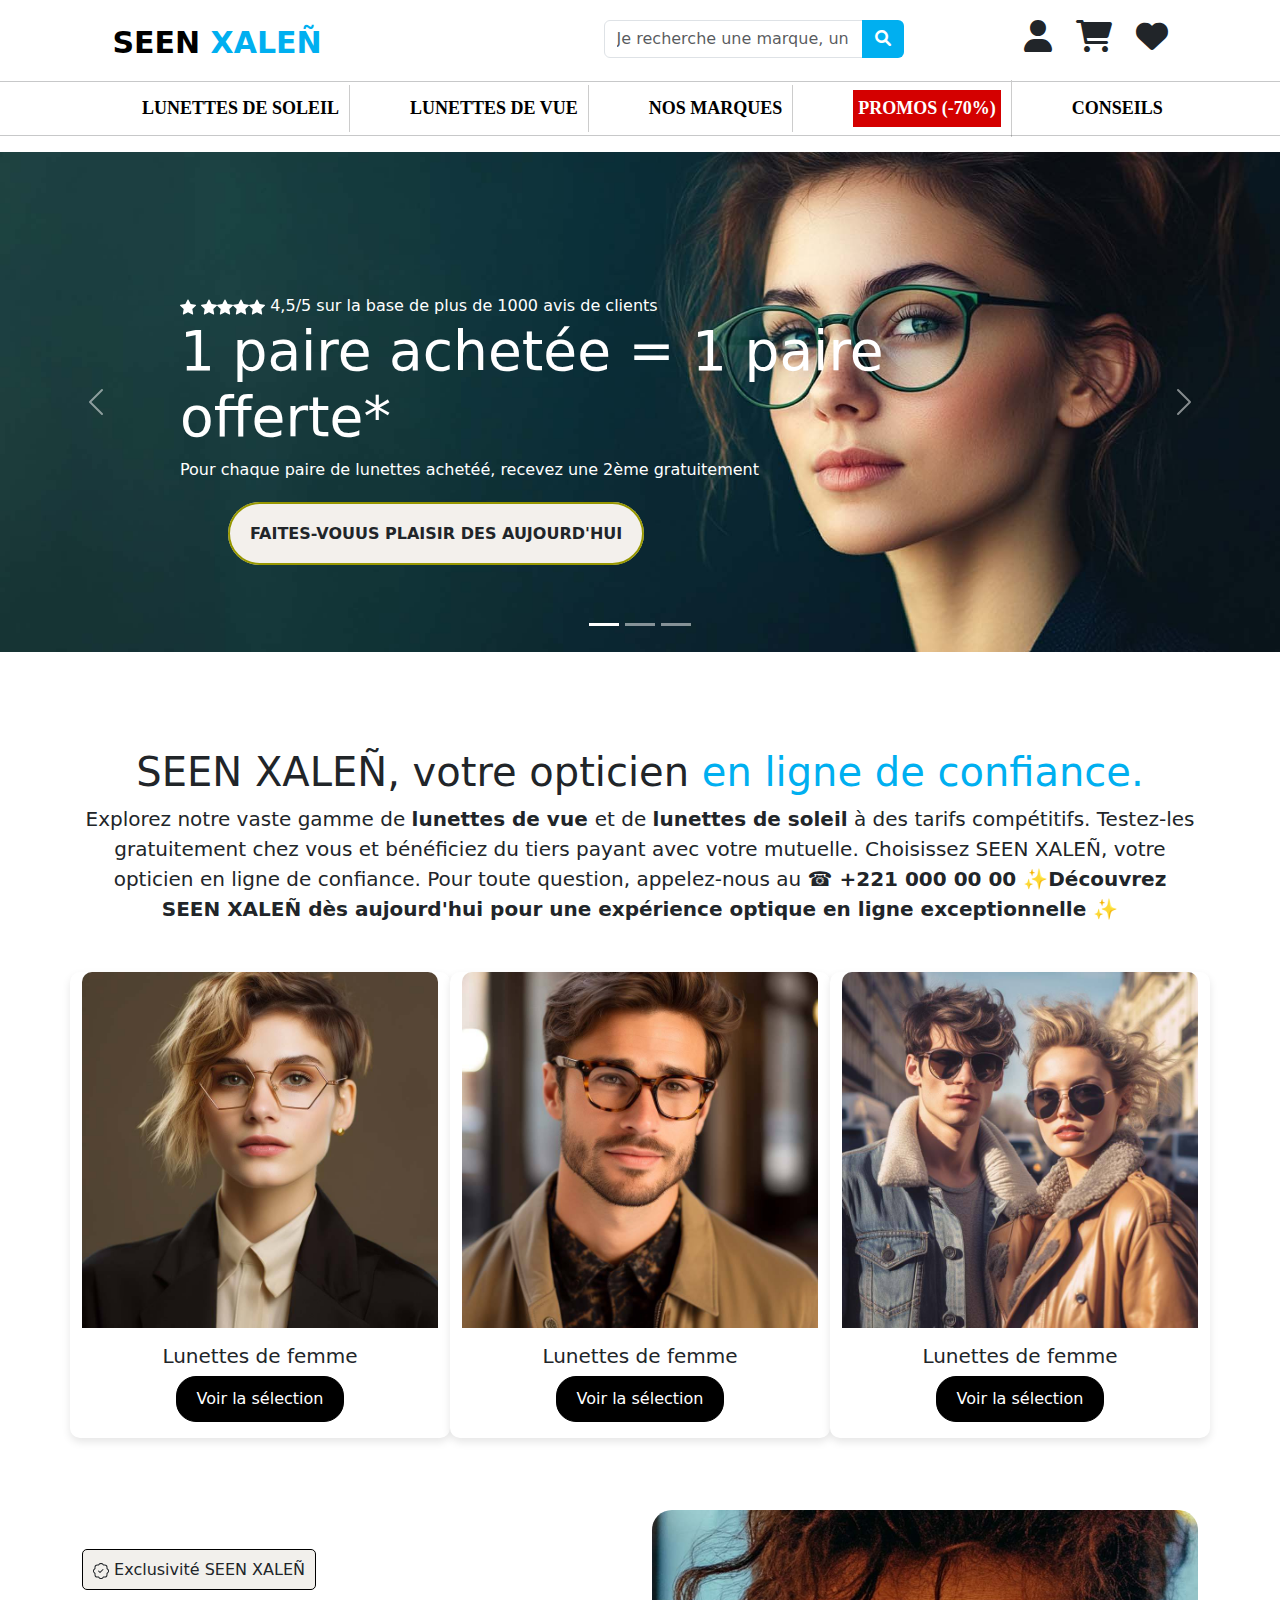
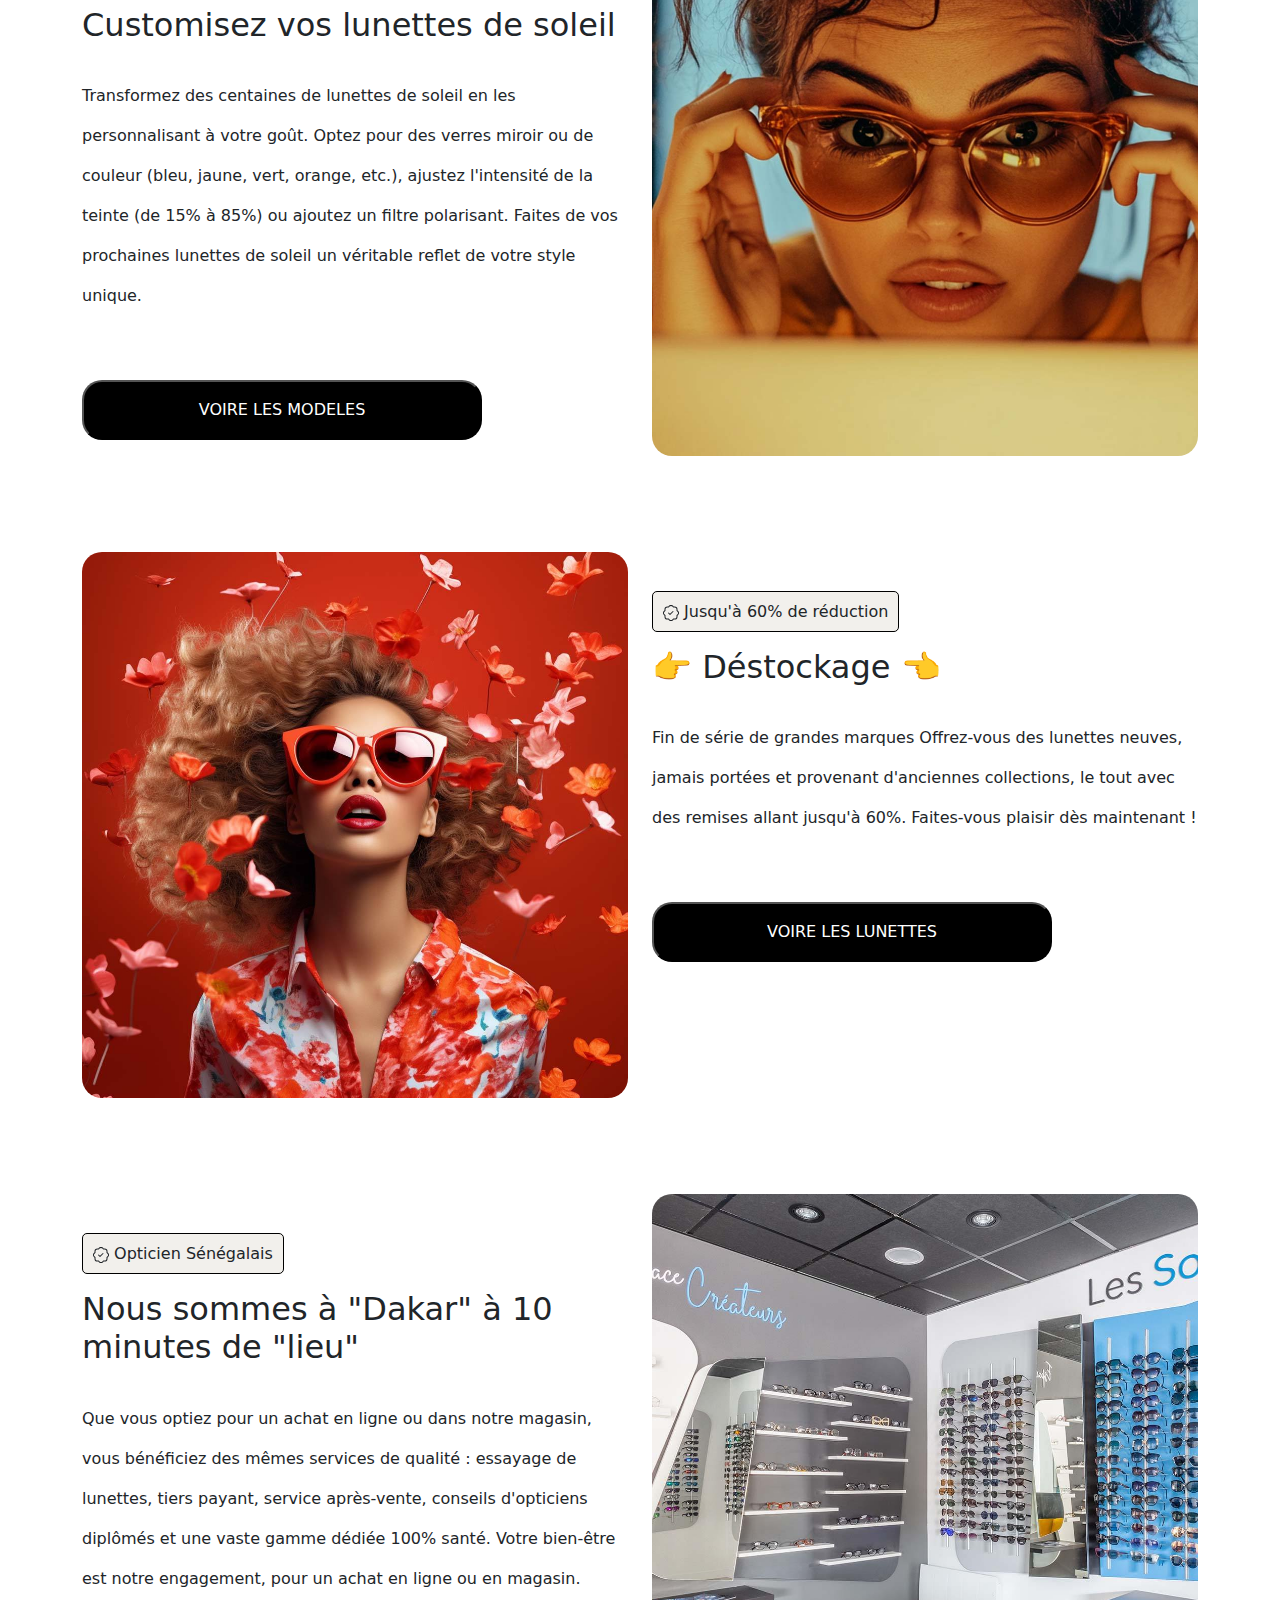
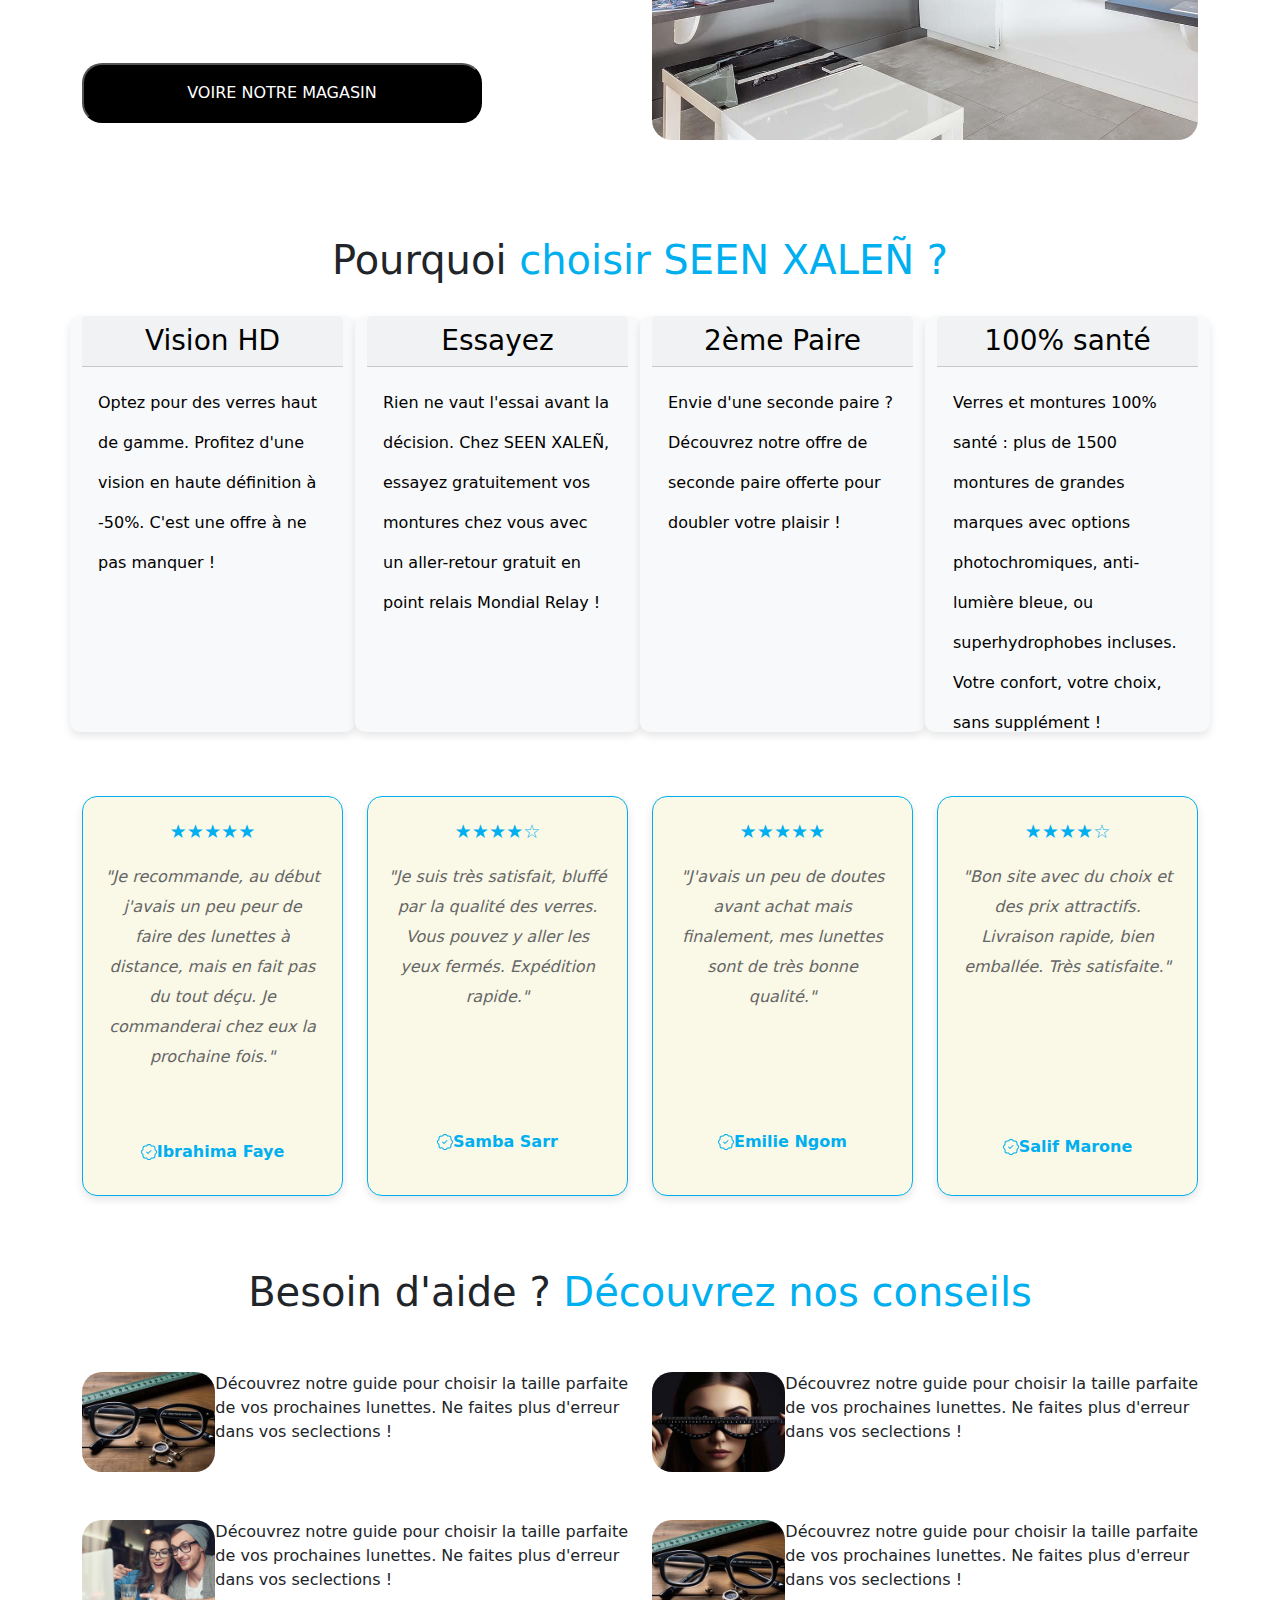
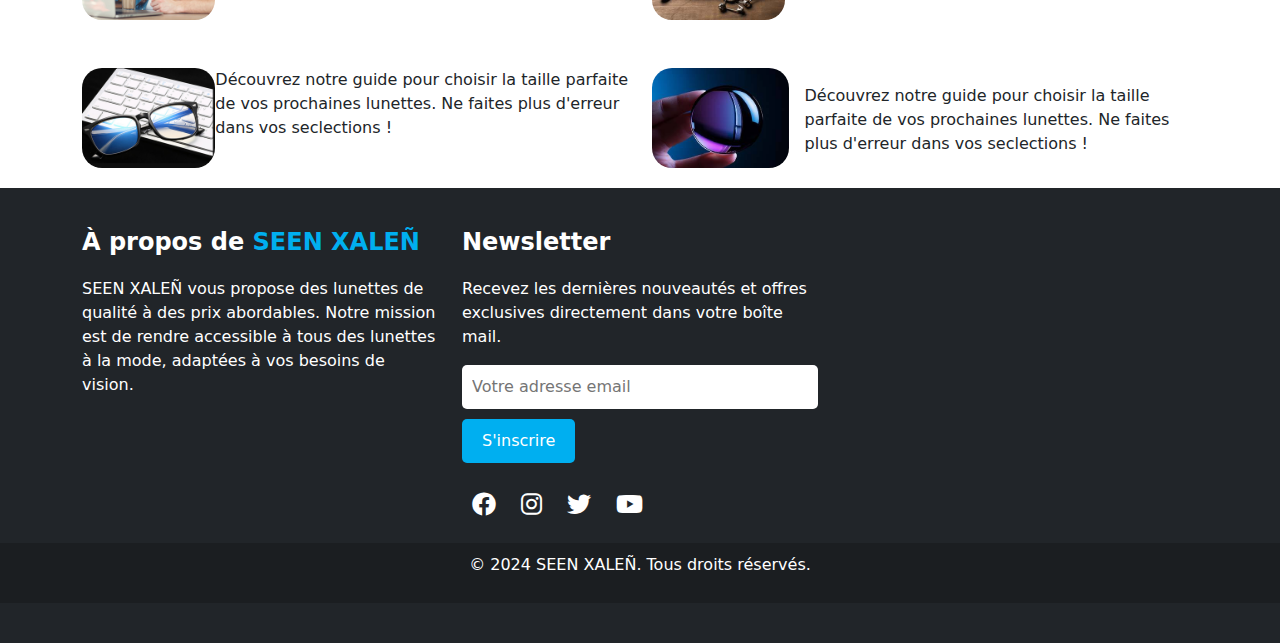
==== index.html @ 3e72338c "first commit" ====
<!DOCTYPE html>
<html lang="en">

<head>
    <meta charset="UTF-8">
    <meta name="viewport" content="width=device-width, initial-scale=1.0">
    <title>SEEN XALEÑ</title>
    <link href="https://cdn.jsdelivr.net/npm/bootstrap@5.3.3/dist/css/bootstrap.min.css" rel="stylesheet"
        integrity="sha384-QWTKZyjpPEjISv5WaRU9OFeRpok6YctnYmDr5pNlyT2bRjXh0JMhjY6hW+ALEwIH" crossorigin="anonymous">
    <link href="https://cdnjs.cloudflare.com/ajax/libs/font-awesome/6.0.0/css/all.min.css" rel="stylesheet">
    <link rel="stylesheet" href="style.css">
</head>

<body>
    <div class="container-fluid mini-navbar d-flex">
        <span class="span"> <a href="index.html" style="color: black; text-decoration: none;">SEEN <span
                    style="color: #00aff0;">XALEÑ</span></a></span>
        <div class="row justify-content-center">
            <div class="col-md-6">
                <div class="input-group">
                    <input type="text" class="form-control" placeholder="Je recherche une marque, un modèle">
                    <button class="btn text-white" type="button">
                        <i class="fas fa-search"></i>
                    </button>
                </div>
            </div>
        </div>
        <div class="row icon text-center">
            <div class="col">
                <a href="inscription.html" class="text-decoration-none text-dark">
                    <i class="fa fa-user fa-2x"></i>

                </a>
            </div>
            <div class="col">
                <a href="#" class="text-decoration-none text-dark">
                    <i class="fa fa-shopping-cart fa-2x"></i>

                </a>
            </div>
            <div class="col position-relative">
                <a href="#" class="text-decoration-none text-dark">
                    <i class="fa fa-heart fa-2x"></i>

                </a>
            </div>
        </div>
    </div>
    <hr class="container-fluid">

    <nav class="navbar navbar-expand-lg ">
        <div class="container mt-4">
            <button class="navbar-toggler" type="button" data-bs-toggle="collapse" data-bs-target="#navbarNav"
                aria-controls="navbarNav" aria-expanded="false" aria-label="Toggle navigation">
                <span class="navbar-toggler-icon"></span>
            </button>
            <div class="collapse navbar-collapse" id="navbarNav">
                <ul class="nav justify-content-center"></ul>
                <li class="nav-item">
                    <a class="nav-link" href="lunette-soleil.html">LUNETTES DE SOLEIL</a>
                </li>
                <li class="nav-item">
                    <a class="nav-link" href="lunette-vue.html">LUNETTES DE VUE</a>
                </li>
                <li class="nav-item">
                    <a class="nav-link" href="marque.html">NOS MARQUES</a>
                </li>
                <li class="nav-item">
                    <a class="nav-link active activee" href="promos.html">PROMOS (-70%)</a>
                </li>
                <li class="nav-item">
                    <a class="nav-link active" href="conseil.html">CONSEILS</a>
                </li>
                </ul>
            </div>
        </div>
    </nav>
    <hr class="contaainer-fluid hr" style="margin-top: -10px;">

    <!-- """""""""""""""""""""""""""""""header""""""""""""""""""""""""""""""""" -->

    <div id="carouselExampleIndicators" class="carousel slide">
        <div class="carousel-indicators">
            <button type="button" data-bs-target="#carouselExampleIndicators" data-bs-slide-to="0" class="active"
                aria-current="true" aria-label="Slide 1"></button>
            <button type="button" data-bs-target="#carouselExampleIndicators" data-bs-slide-to="1"
                aria-label="Slide 2"></button>
            <button type="button" data-bs-target="#carouselExampleIndicators" data-bs-slide-to="2"
                aria-label="Slide 3"></button>
        </div>
        <div class="carousel-inner">
            <div class="carousel-item active">
                <img src="images/slider2new.jpg" class="d-block w-100" alt="...">
                <div class="text-header">
                    <svg xmlns="http://www.w3.org/2000/svg" width="16" height="16" fill="currentColor"
                        class="bi bi-star-fill" viewBox="0 0 16 16">
                        <path
                            d="M3.612 15.443c-.386.198-.824-.149-.746-.592l.83-4.73L.173 6.765c-.329-.314-.158-.888.283-.95l4.898-.696L7.538.792c.197-.39.73-.39.927 0l2.184 4.327 4.898.696c.441.062.612.636.282.95l-3.522 3.356.83 4.73c.078.443-.36.79-.746.592L8 13.187l-4.389 2.256z" />
                    </svg> <svg xmlns="http://www.w3.org/2000/svg" width="16" height="16" fill="currentColor"
                        class="bi bi-star-fill" viewBox="0 0 16 16">
                        <path
                            d="M3.612 15.443c-.386.198-.824-.149-.746-.592l.83-4.73L.173 6.765c-.329-.314-.158-.888.283-.95l4.898-.696L7.538.792c.197-.39.73-.39.927 0l2.184 4.327 4.898.696c.441.062.612.636.282.95l-3.522 3.356.83 4.73c.078.443-.36.79-.746.592L8 13.187l-4.389 2.256z" />
                    </svg><svg xmlns="http://www.w3.org/2000/svg" width="16" height="16" fill="currentColor"
                        class="bi bi-star-fill" viewBox="0 0 16 16">
                        <path
                            d="M3.612 15.443c-.386.198-.824-.149-.746-.592l.83-4.73L.173 6.765c-.329-.314-.158-.888.283-.95l4.898-.696L7.538.792c.197-.39.73-.39.927 0l2.184 4.327 4.898.696c.441.062.612.636.282.95l-3.522 3.356.83 4.73c.078.443-.36.79-.746.592L8 13.187l-4.389 2.256z" />
                    </svg><svg xmlns="http://www.w3.org/2000/svg" width="16" height="16" fill="currentColor"
                        class="bi bi-star-fill" viewBox="0 0 16 16">
                        <path
                            d="M3.612 15.443c-.386.198-.824-.149-.746-.592l.83-4.73L.173 6.765c-.329-.314-.158-.888.283-.95l4.898-.696L7.538.792c.197-.39.73-.39.927 0l2.184 4.327 4.898.696c.441.062.612.636.282.95l-3.522 3.356.83 4.73c.078.443-.36.79-.746.592L8 13.187l-4.389 2.256z" />
                    </svg><svg xmlns="http://www.w3.org/2000/svg" width="16" height="16" fill="currentColor"
                        class="bi bi-star-fill" viewBox="0 0 16 16">
                        <path
                            d="M3.612 15.443c-.386.198-.824-.149-.746-.592l.83-4.73L.173 6.765c-.329-.314-.158-.888.283-.95l4.898-.696L7.538.792c.197-.39.73-.39.927 0l2.184 4.327 4.898.696c.441.062.612.636.282.95l-3.522 3.356.83 4.73c.078.443-.36.79-.746.592L8 13.187l-4.389 2.256z" />
                    </svg> <span>4,5/5 sur la base de plus de 1000 avis de clients</span>
                    <h1>1 paire achetée = 1 paire <br> offerte*</h1>
                    <p>Pour chaque paire de lunettes achetéé, recevez une 2ème gratuitement</p> <br>
                    <a href="lunette-vue.html" class=" text-dark m-5 bouton">FAITES-VOUUS PLAISIR DES AUJOURD'HUI</a>
                </div>
            </div>
            <div class="carousel-item">
                <img src="images/slider1new.jpg" class="d-block w-100" alt="...">
                <div class="text-header">
                    <svg xmlns="http://www.w3.org/2000/svg" width="16" height="16" fill="currentColor"
                        class="bi bi-star-fill" viewBox="0 0 16 16">
                        <path
                            d="M3.612 15.443c-.386.198-.824-.149-.746-.592l.83-4.73L.173 6.765c-.329-.314-.158-.888.283-.95l4.898-.696L7.538.792c.197-.39.73-.39.927 0l2.184 4.327 4.898.696c.441.062.612.636.282.95l-3.522 3.356.83 4.73c.078.443-.36.79-.746.592L8 13.187l-4.389 2.256z" />
                    </svg> <svg xmlns="http://www.w3.org/2000/svg" width="16" height="16" fill="currentColor"
                        class="bi bi-star-fill" viewBox="0 0 16 16">
                        <path
                            d="M3.612 15.443c-.386.198-.824-.149-.746-.592l.83-4.73L.173 6.765c-.329-.314-.158-.888.283-.95l4.898-.696L7.538.792c.197-.39.73-.39.927 0l2.184 4.327 4.898.696c.441.062.612.636.282.95l-3.522 3.356.83 4.73c.078.443-.36.79-.746.592L8 13.187l-4.389 2.256z" />
                    </svg><svg xmlns="http://www.w3.org/2000/svg" width="16" height="16" fill="currentColor"
                        class="bi bi-star-fill" viewBox="0 0 16 16">
                        <path
                            d="M3.612 15.443c-.386.198-.824-.149-.746-.592l.83-4.73L.173 6.765c-.329-.314-.158-.888.283-.95l4.898-.696L7.538.792c.197-.39.73-.39.927 0l2.184 4.327 4.898.696c.441.062.612.636.282.95l-3.522 3.356.83 4.73c.078.443-.36.79-.746.592L8 13.187l-4.389 2.256z" />
                    </svg><svg xmlns="http://www.w3.org/2000/svg" width="16" height="16" fill="currentColor"
                        class="bi bi-star-fill" viewBox="0 0 16 16">
                        <path
                            d="M3.612 15.443c-.386.198-.824-.149-.746-.592l.83-4.73L.173 6.765c-.329-.314-.158-.888.283-.95l4.898-.696L7.538.792c.197-.39.73-.39.927 0l2.184 4.327 4.898.696c.441.062.612.636.282.95l-3.522 3.356.83 4.73c.078.443-.36.79-.746.592L8 13.187l-4.389 2.256z" />
                    </svg><svg xmlns="http://www.w3.org/2000/svg" width="16" height="16" fill="currentColor"
                        class="bi bi-star-fill" viewBox="0 0 16 16">
                        <path
                            d="M3.612 15.443c-.386.198-.824-.149-.746-.592l.83-4.73L.173 6.765c-.329-.314-.158-.888.283-.95l4.898-.696L7.538.792c.197-.39.73-.39.927 0l2.184 4.327 4.898.696c.441.062.612.636.282.95l-3.522 3.356.83 4.73c.078.443-.36.79-.746.592L8 13.187l-4.389 2.256z" />
                    </svg> <span>4,5/5 sur la base de plus de 1000 avis de clients</span>
                    <h1>Essayez avant d'acheter</h1>
                    <p>Essayez jusqu'à 4 montures chez vous pendant 4 jours, sans obligation</p> <br>
                    <a href="lunette-soleil.html" class=" text-dark m-5 bouton">FAITES-VOUUS PLAISIR DES AUJOURD'HUI</a>
                </div>

            </div>
            <div class="carousel-item">
                <img src="images/slider3new.jpg" class="d-block w-100" alt="...">
                <div class="text-header">
                    <svg xmlns="http://www.w3.org/2000/svg" width="16" height="16" fill="currentColor"
                        class="bi bi-star-fill" viewBox="0 0 16 16">
                        <path
                            d="M3.612 15.443c-.386.198-.824-.149-.746-.592l.83-4.73L.173 6.765c-.329-.314-.158-.888.283-.95l4.898-.696L7.538.792c.197-.39.73-.39.927 0l2.184 4.327 4.898.696c.441.062.612.636.282.95l-3.522 3.356.83 4.73c.078.443-.36.79-.746.592L8 13.187l-4.389 2.256z" />
                    </svg> <svg xmlns="http://www.w3.org/2000/svg" width="16" height="16" fill="currentColor"
                        class="bi bi-star-fill" viewBox="0 0 16 16">
                        <path
                            d="M3.612 15.443c-.386.198-.824-.149-.746-.592l.83-4.73L.173 6.765c-.329-.314-.158-.888.283-.95l4.898-.696L7.538.792c.197-.39.73-.39.927 0l2.184 4.327 4.898.696c.441.062.612.636.282.95l-3.522 3.356.83 4.73c.078.443-.36.79-.746.592L8 13.187l-4.389 2.256z" />
                    </svg><svg xmlns="http://www.w3.org/2000/svg" width="16" height="16" fill="currentColor"
                        class="bi bi-star-fill" viewBox="0 0 16 16">
                        <path
                            d="M3.612 15.443c-.386.198-.824-.149-.746-.592l.83-4.73L.173 6.765c-.329-.314-.158-.888.283-.95l4.898-.696L7.538.792c.197-.39.73-.39.927 0l2.184 4.327 4.898.696c.441.062.612.636.282.95l-3.522 3.356.83 4.73c.078.443-.36.79-.746.592L8 13.187l-4.389 2.256z" />
                    </svg><svg xmlns="http://www.w3.org/2000/svg" width="16" height="16" fill="currentColor"
                        class="bi bi-star-fill" viewBox="0 0 16 16">
                        <path
                            d="M3.612 15.443c-.386.198-.824-.149-.746-.592l.83-4.73L.173 6.765c-.329-.314-.158-.888.283-.95l4.898-.696L7.538.792c.197-.39.73-.39.927 0l2.184 4.327 4.898.696c.441.062.612.636.282.95l-3.522 3.356.83 4.73c.078.443-.36.79-.746.592L8 13.187l-4.389 2.256z" />
                    </svg><svg xmlns="http://www.w3.org/2000/svg" width="16" height="16" fill="currentColor"
                        class="bi bi-star-fill" viewBox="0 0 16 16">
                        <path
                            d="M3.612 15.443c-.386.198-.824-.149-.746-.592l.83-4.73L.173 6.765c-.329-.314-.158-.888.283-.95l4.898-.696L7.538.792c.197-.39.73-.39.927 0l2.184 4.327 4.898.696c.441.062.612.636.282.95l-3.522 3.356.83 4.73c.078.443-.36.79-.746.592L8 13.187l-4.389 2.256z" />
                    </svg> <span>4,5/5 sur la base de plus de 1000 avis de clients</span>
                    <h1>Méga Outlet jusqu'à 60% <br> de réduction</h1>
                    <p>Pour chaque paire de lunettes achetéé, recevez une 2ème gratuitement</p> <br>
                    <a href="promos.html" class=" text-dark m-5 bouton">FAITES-VOUUS PLAISIR DES AUJOURD'HUI</a>
                </div>
            </div>
        </div>
        <button class="carousel-control-prev" type="button" data-bs-target="#carouselExampleIndicators"
            data-bs-slide="prev">
            <span class="carousel-control-prev-icon" aria-hidden="true"></span>
            <span class="visually-hidden">Previous</span>
        </button>
        <button class="carousel-control-next" type="button" data-bs-target="#carouselExampleIndicators"
            data-bs-slide="next">
            <span class="carousel-control-next-icon" aria-hidden="true"></span>
            <span class="visually-hidden">Next</span>
        </button>
    </div>

    <div class="container text-center pt-5" id="section1">
        <h1 class="pt-5">SEEN XALEÑ, votre opticien <span style="color: #00aff0;">en ligne de confiance.</span></h1>
        <p>
            Explorez notre vaste gamme de <b>lunettes de vue </b>et de <b>lunettes de soleil</b> à des tarifs
            compétitifs. Testez-les gratuitement chez vous et bénéficiez du tiers payant avec votre mutuelle. Choisissez
            SEEN XALEÑ, votre opticien en ligne de confiance. Pour toute question, appelez-nous au <b> ☎ +221 000 00 00
                ✨Découvrez SEEN XALEÑ dès aujourd'hui pour une expérience optique en ligne exceptionnelle ✨</b>
        </p>
        <div class="row my-5 section-cards">
            <div class="card col-md-4 col-sm-6 col-12 mb-4">
                <img src="images/femm.jpg" class="card-img-top" alt="...">
                <div class="card-body">
                    <h5>Lunettes de femme</h5>
                    <a href="#" class="btn lien btn-custom">Voir la sélection</a>
                </div>
            </div>
            <div class="card col-md-4 col-sm-6 col-12 mb-4">
                <img src="images/homme.jpg" class="card-img-top" alt="...">
                <div class="card-body">
                    <h5>Lunettes de femme</h5>
                    <a href="#" class="btn lien btn-custom">Voir la sélection</a>
                </div>
            </div>
            <div class="card col-md-4 col-sm-6 col-12 mb-4">
                <img src="images/soleil.jpg" class="card-img-top" alt="...">
                <div class="card-body">
                    <h5>Lunettes de femme</h5>
                    <a href="#" class="btn lien btn-custom">Voir la sélection</a>
                </div>
            </div>
        </div>
    </div>

    <div class="container my-5">
        <div class="row">
            <div class="col-md-6 pt-5">
                <span id="span1"><svg xmlns="http://www.w3.org/2000/svg" width="16" height="16" fill="currentColor"
                        class="bi bi-patch-check" viewBox="0 0 16 16">
                        <path fill-rule="evenodd"
                            d="M10.354 6.146a.5.5 0 0 1 0 .708l-3 3a.5.5 0 0 1-.708 0l-1.5-1.5a.5.5 0 1 1 .708-.708L7 8.793l2.646-2.647a.5.5 0 0 1 .708 0" />
                        <path
                            d="m10.273 2.513-.921-.944.715-.698.622.637.89-.011a2.89 2.89 0 0 1 2.924 2.924l-.01.89.636.622a2.89 2.89 0 0 1 0 4.134l-.637.622.011.89a2.89 2.89 0 0 1-2.924 2.924l-.89-.01-.622.636a2.89 2.89 0 0 1-4.134 0l-.622-.637-.89.011a2.89 2.89 0 0 1-2.924-2.924l.01-.89-.636-.622a2.89 2.89 0 0 1 0-4.134l.637-.622-.011-.89a2.89 2.89 0 0 1 2.924-2.924l.89.01.622-.636a2.89 2.89 0 0 1 4.134 0l-.715.698a1.89 1.89 0 0 0-2.704 0l-.92.944-1.32-.016a1.89 1.89 0 0 0-1.911 1.912l.016 1.318-.944.921a1.89 1.89 0 0 0 0 2.704l.944.92-.016 1.32a1.89 1.89 0 0 0 1.912 1.911l1.318-.016.921.944a1.89 1.89 0 0 0 2.704 0l.92-.944 1.32.016a1.89 1.89 0 0 0 1.911-1.912l-.016-1.318.944-.921a1.89 1.89 0 0 0 0-2.704l-.944-.92.016-1.32a1.89 1.89 0 0 0-1.912-1.911z" />
                    </svg>
                    <span>
                        Exclusivité SEEN XALEÑ
                    </span></span>
                <h2 class="pt-4">Customisez vos lunettes de soleil</h2>
                <p style="line-height: 40px;" class="pt-4">
                    Transformez des centaines de lunettes de soleil en les personnalisant à votre goût. Optez pour des
                    verres miroir ou de couleur (bleu, jaune, vert, orange, etc.), ajustez l'intensité de la teinte (de
                    15% à 85%) ou ajoutez un filtre polarisant.

                    Faites de vos prochaines lunettes de soleil un véritable reflet de votre style unique.
                </p>
                <button class=" mt-5 view-model"><a href="#">VOIRE LES MODELES</a></button>

            </div>
            <div class="col-md-6 un">
                <img src="images/lun1.jpg" alt="">
            </div>
        </div>
    </div>

    <div class="container pt-5">
        <div class="row">

            <div class="col-md-6 deux">
                <img src="images/red.jpg" alt="">
            </div>
            <div class="col-md-6 pt-5 btn2">
                <span id="span1"><svg xmlns="http://www.w3.org/2000/svg" width="16" height="16" fill="currentColor"
                        class="bi bi-patch-check" viewBox="0 0 16 16">
                        <path fill-rule="evenodd"
                            d="M10.354 6.146a.5.5 0 0 1 0 .708l-3 3a.5.5 0 0 1-.708 0l-1.5-1.5a.5.5 0 1 1 .708-.708L7 8.793l2.646-2.647a.5.5 0 0 1 .708 0" />
                        <path
                            d="m10.273 2.513-.921-.944.715-.698.622.637.89-.011a2.89 2.89 0 0 1 2.924 2.924l-.01.89.636.622a2.89 2.89 0 0 1 0 4.134l-.637.622.011.89a2.89 2.89 0 0 1-2.924 2.924l-.89-.01-.622.636a2.89 2.89 0 0 1-4.134 0l-.622-.637-.89.011a2.89 2.89 0 0 1-2.924-2.924l.01-.89-.636-.622a2.89 2.89 0 0 1 0-4.134l.637-.622-.011-.89a2.89 2.89 0 0 1 2.924-2.924l.89.01.622-.636a2.89 2.89 0 0 1 4.134 0l-.715.698a1.89 1.89 0 0 0-2.704 0l-.92.944-1.32-.016a1.89 1.89 0 0 0-1.911 1.912l.016 1.318-.944.921a1.89 1.89 0 0 0 0 2.704l.944.92-.016 1.32a1.89 1.89 0 0 0 1.912 1.911l1.318-.016.921.944a1.89 1.89 0 0 0 2.704 0l.92-.944 1.32.016a1.89 1.89 0 0 0 1.911-1.912l-.016-1.318.944-.921a1.89 1.89 0 0 0 0-2.704l-.944-.92.016-1.32a1.89 1.89 0 0 0-1.912-1.911z" />
                    </svg>
                    <span>
                        Jusqu'à 60% de réduction
                    </span></span>
                <h2 class="pt-4">👉 Déstockage 👈</h2>
                <p style="line-height: 40px;" class="pt-4">
                    Fin de série de grandes marques

                    Offrez-vous des lunettes neuves, jamais portées et provenant d'anciennes collections, le tout avec
                    des remises allant jusqu'à 60%. Faites-vous plaisir dès maintenant !
                </p>
                <button class=" mt-5 view-model"><a href="#">VOIRE LES LUNETTES</a></button>

            </div>
        </div>
    </div>

    <div class="container my-5 pt-5">
        <div class="row">
            <div class="col-md-6 pt-5">
                <span id="span1"><svg xmlns="http://www.w3.org/2000/svg" width="16" height="16" fill="currentColor"
                        class="bi bi-patch-check" viewBox="0 0 16 16">
                        <path fill-rule="evenodd"
                            d="M10.354 6.146a.5.5 0 0 1 0 .708l-3 3a.5.5 0 0 1-.708 0l-1.5-1.5a.5.5 0 1 1 .708-.708L7 8.793l2.646-2.647a.5.5 0 0 1 .708 0" />
                        <path
                            d="m10.273 2.513-.921-.944.715-.698.622.637.89-.011a2.89 2.89 0 0 1 2.924 2.924l-.01.89.636.622a2.89 2.89 0 0 1 0 4.134l-.637.622.011.89a2.89 2.89 0 0 1-2.924 2.924l-.89-.01-.622.636a2.89 2.89 0 0 1-4.134 0l-.622-.637-.89.011a2.89 2.89 0 0 1-2.924-2.924l.01-.89-.636-.622a2.89 2.89 0 0 1 0-4.134l.637-.622-.011-.89a2.89 2.89 0 0 1 2.924-2.924l.89.01.622-.636a2.89 2.89 0 0 1 4.134 0l-.715.698a1.89 1.89 0 0 0-2.704 0l-.92.944-1.32-.016a1.89 1.89 0 0 0-1.911 1.912l.016 1.318-.944.921a1.89 1.89 0 0 0 0 2.704l.944.92-.016 1.32a1.89 1.89 0 0 0 1.912 1.911l1.318-.016.921.944a1.89 1.89 0 0 0 2.704 0l.92-.944 1.32.016a1.89 1.89 0 0 0 1.911-1.912l-.016-1.318.944-.921a1.89 1.89 0 0 0 0-2.704l-.944-.92.016-1.32a1.89 1.89 0 0 0-1.912-1.911z" />
                    </svg>
                    <span>
                        Opticien Sénégalais
                    </span></span>
                <h2 class="pt-4">Nous sommes à "Dakar" à 10 minutes de "lieu" </h2>
                <p style="line-height: 40px;" class="pt-4">
                    Que vous optiez pour un achat en ligne ou dans notre magasin, vous bénéficiez des mêmes services de
                    qualité :

                    essayage de lunettes, tiers payant, service après-vente, conseils d'opticiens diplômés et une vaste
                    gamme dédiée 100% santé. Votre bien-être est notre engagement, pour un achat en ligne ou en magasin.
                </p>
                <button class=" mt-5 view-model"><a href="#">VOIRE NOTRE MAGASIN</a></button>

            </div>
            <div class="col-md-6 un">
                <img src="images/shop.jpg" alt="">
            </div>
        </div>
    </div>

    <section>
        <div class="text-center pt-5">
            <h1>Pourquoi <span style="color: #00aff0;">choisir SEEN XALEÑ ?</span></h1>
        </div>
        <div class="container pt-4">
            <div class="row">
                <div class="card text-bg-light mb-3 col-md-3" style=" height: 26rem; line-height: 40px;">
                    <h3 class="card-header text-center">Vision HD</h3>
                    <div class="card-body">
                        <p class="card-text">Optez pour des verres haut de gamme. Profitez d'une vision en haute
                            définition à -50%. C'est une offre à ne pas manquer !</p>
                    </div>
                </div>
                <div class="card text-bg-light mb-3 col-md-3" style=" height: 26rem; line-height: 40px;">
                    <h3 class="card-header text-center">Essayez</h3>
                    <div class="card-body">
                        <p class="card-text">Rien ne vaut l'essai avant la décision. Chez SEEN XALEÑ, essayez
                            gratuitement vos montures chez vous avec un aller-retour gratuit en point relais Mondial
                            Relay !</p>
                    </div>
                </div>
                <div class="card text-bg-light mb-3 col-md-3" style=" height: 26rem; line-height: 40px;">
                    <h3 class="card-header text-center">2ème Paire</h3>
                    <div class="card-body">
                        <p class="card-text">Envie d'une seconde paire ? Découvrez notre offre de seconde paire offerte
                            pour doubler votre plaisir !</p>
                    </div>
                </div>
                <div class="card text-bg-light mb-3 col-md-3" style=" height: 26rem; line-height: 40px;">
                    <h3 class="card-header text-center">100% santé</h3>
                    <div class="card-body">
                        <p class="card-text">Verres et montures 100% santé : plus de 1500 montures de grandes marques
                            avec options photochromiques, anti-lumière bleue, ou superhydrophobes incluses. Votre
                            confort, votre choix, sans supplément !</p>
                    </div>
                </div>
            </div>
        </div>

    </section>

    <div class="container my-5">
        <div class="row">
            <div class="col-md-3 col-sm-6 mb-4">
                <div class="testimonial-card">
                    <div class="testimonial-rating">
                        ★★★★★
                    </div>
                    <p class="testimonial-text">"Je recommande, au début j'avais un peu peur de faire des lunettes à
                        distance, mais en fait pas du tout déçu. Je commanderai chez eux la prochaine fois."</p>
                    <div class="testimonial-author auteur1">
                        <svg xmlns="http://www.w3.org/2000/svg" width="16" height="16" fill="currentColor"
                            class="bi bi-patch-check" viewBox="0 0 16 16">
                            <path fill-rule="evenodd"
                                d="M10.354 6.146a.5.5 0 0 1 0 .708l-3 3a.5.5 0 0 1-.708 0l-1.5-1.5a.5.5 0 1 1 .708-.708L7 8.793l2.646-2.647a.5.5 0 0 1 .708 0" />
                            <path
                                d="m10.273 2.513-.921-.944.715-.698.622.637.89-.011a2.89 2.89 0 0 1 2.924 2.924l-.01.89.636.622a2.89 2.89 0 0 1 0 4.134l-.637.622.011.89a2.89 2.89 0 0 1-2.924 2.924l-.89-.01-.622.636a2.89 2.89 0 0 1-4.134 0l-.622-.637-.89.011a2.89 2.89 0 0 1-2.924-2.924l.01-.89-.636-.622a2.89 2.89 0 0 1 0-4.134l.637-.622-.011-.89a2.89 2.89 0 0 1 2.924-2.924l.89.01.622-.636a2.89 2.89 0 0 1 4.134 0l-.715.698a1.89 1.89 0 0 0-2.704 0l-.92.944-1.32-.016a1.89 1.89 0 0 0-1.911 1.912l.016 1.318-.944.921a1.89 1.89 0 0 0 0 2.704l.944.92-.016 1.32a1.89 1.89 0 0 0 1.912 1.911l1.318-.016.921.944a1.89 1.89 0 0 0 2.704 0l.92-.944 1.32.016a1.89 1.89 0 0 0 1.911-1.912l-.016-1.318.944-.921a1.89 1.89 0 0 0 0-2.704l-.944-.92.016-1.32a1.89 1.89 0 0 0-1.912-1.911z" />
                        </svg>
                        Ibrahima Faye
                    </div>
                </div>
            </div>

            <div class="col-md-3 col-sm-6 mb-4">
                <div class="testimonial-card">
                    <div class="testimonial-rating">
                        ★★★★☆
                    </div>
                    <p class="testimonial-text">"Je suis très satisfait, bluffé par la qualité des verres. Vous pouvez y
                        aller les yeux fermés. Expédition rapide."</p>
                    <div class="testimonial-author auteur2">
                        <svg xmlns="http://www.w3.org/2000/svg" width="16" height="16" fill="currentColor"
                            class="bi bi-patch-check" viewBox="0 0 16 16">
                            <path fill-rule="evenodd"
                                d="M10.354 6.146a.5.5 0 0 1 0 .708l-3 3a.5.5 0 0 1-.708 0l-1.5-1.5a.5.5 0 1 1 .708-.708L7 8.793l2.646-2.647a.5.5 0 0 1 .708 0" />
                            <path
                                d="m10.273 2.513-.921-.944.715-.698.622.637.89-.011a2.89 2.89 0 0 1 2.924 2.924l-.01.89.636.622a2.89 2.89 0 0 1 0 4.134l-.637.622.011.89a2.89 2.89 0 0 1-2.924 2.924l-.89-.01-.622.636a2.89 2.89 0 0 1-4.134 0l-.622-.637-.89.011a2.89 2.89 0 0 1-2.924-2.924l.01-.89-.636-.622a2.89 2.89 0 0 1 0-4.134l.637-.622-.011-.89a2.89 2.89 0 0 1 2.924-2.924l.89.01.622-.636a2.89 2.89 0 0 1 4.134 0l-.715.698a1.89 1.89 0 0 0-2.704 0l-.92.944-1.32-.016a1.89 1.89 0 0 0-1.911 1.912l.016 1.318-.944.921a1.89 1.89 0 0 0 0 2.704l.944.92-.016 1.32a1.89 1.89 0 0 0 1.912 1.911l1.318-.016.921.944a1.89 1.89 0 0 0 2.704 0l.92-.944 1.32.016a1.89 1.89 0 0 0 1.911-1.912l-.016-1.318.944-.921a1.89 1.89 0 0 0 0-2.704l-.944-.92.016-1.32a1.89 1.89 0 0 0-1.912-1.911z" />
                        </svg>
                        Samba Sarr
                    </div>
                </div>
            </div>

            <div class="col-md-3 col-sm-6 mb-4">
                <div class="testimonial-card">
                    <div class="testimonial-rating">
                        ★★★★★
                    </div>
                    <p class="testimonial-text">"J'avais un peu de doutes avant achat mais finalement, mes lunettes sont
                        de très bonne qualité."</p>
                    <div class="testimonial-author auteur3">
                        <svg xmlns="http://www.w3.org/2000/svg" width="16" height="16" fill="currentColor"
                            class="bi bi-patch-check" viewBox="0 0 16 16">
                            <path fill-rule="evenodd"
                                d="M10.354 6.146a.5.5 0 0 1 0 .708l-3 3a.5.5 0 0 1-.708 0l-1.5-1.5a.5.5 0 1 1 .708-.708L7 8.793l2.646-2.647a.5.5 0 0 1 .708 0" />
                            <path
                                d="m10.273 2.513-.921-.944.715-.698.622.637.89-.011a2.89 2.89 0 0 1 2.924 2.924l-.01.89.636.622a2.89 2.89 0 0 1 0 4.134l-.637.622.011.89a2.89 2.89 0 0 1-2.924 2.924l-.89-.01-.622.636a2.89 2.89 0 0 1-4.134 0l-.622-.637-.89.011a2.89 2.89 0 0 1-2.924-2.924l.01-.89-.636-.622a2.89 2.89 0 0 1 0-4.134l.637-.622-.011-.89a2.89 2.89 0 0 1 2.924-2.924l.89.01.622-.636a2.89 2.89 0 0 1 4.134 0l-.715.698a1.89 1.89 0 0 0-2.704 0l-.92.944-1.32-.016a1.89 1.89 0 0 0-1.911 1.912l.016 1.318-.944.921a1.89 1.89 0 0 0 0 2.704l.944.92-.016 1.32a1.89 1.89 0 0 0 1.912 1.911l1.318-.016.921.944a1.89 1.89 0 0 0 2.704 0l.92-.944 1.32.016a1.89 1.89 0 0 0 1.911-1.912l-.016-1.318.944-.921a1.89 1.89 0 0 0 0-2.704l-.944-.92.016-1.32a1.89 1.89 0 0 0-1.912-1.911z" />
                        </svg>
                        Emilie Ngom
                    </div>
                </div>
            </div>

            <div class="col-md-3 col-sm-6 mb-4">
                <div class="testimonial-card">
                    <div class="testimonial-rating">
                        ★★★★☆
                    </div>
                    <p class="testimonial-text">"Bon site avec du choix et des prix attractifs. Livraison rapide, bien
                        emballée. Très satisfaite."</p>
                    <div class="testimonial-author auteur4">
                        <svg xmlns="http://www.w3.org/2000/svg" width="16" height="16" fill="currentColor"
                            class="bi bi-patch-check" viewBox="0 0 16 16">
                            <path fill-rule="evenodd"
                                d="M10.354 6.146a.5.5 0 0 1 0 .708l-3 3a.5.5 0 0 1-.708 0l-1.5-1.5a.5.5 0 1 1 .708-.708L7 8.793l2.646-2.647a.5.5 0 0 1 .708 0" />
                            <path
                                d="m10.273 2.513-.921-.944.715-.698.622.637.89-.011a2.89 2.89 0 0 1 2.924 2.924l-.01.89.636.622a2.89 2.89 0 0 1 0 4.134l-.637.622.011.89a2.89 2.89 0 0 1-2.924 2.924l-.89-.01-.622.636a2.89 2.89 0 0 1-4.134 0l-.622-.637-.89.011a2.89 2.89 0 0 1-2.924-2.924l.01-.89-.636-.622a2.89 2.89 0 0 1 0-4.134l.637-.622-.011-.89a2.89 2.89 0 0 1 2.924-2.924l.89.01.622-.636a2.89 2.89 0 0 1 4.134 0l-.715.698a1.89 1.89 0 0 0-2.704 0l-.92.944-1.32-.016a1.89 1.89 0 0 0-1.911 1.912l.016 1.318-.944.921a1.89 1.89 0 0 0 0 2.704l.944.92-.016 1.32a1.89 1.89 0 0 0 1.912 1.911l1.318-.016.921.944a1.89 1.89 0 0 0 2.704 0l.92-.944 1.32.016a1.89 1.89 0 0 0 1.911-1.912l-.016-1.318.944-.921a1.89 1.89 0 0 0 0-2.704l-.944-.92.016-1.32a1.89 1.89 0 0 0-1.912-1.911z" />
                        </svg>
                        Salif Marone
                    </div>
                </div>
            </div>
        </div>
    </div>

    <div class="container conseil">
        <h1 class="text-center">Besoin d'aide ? <span style="color: #00aff0;">Découvrez nos conseils</span></h1>
        <div class="row pt-5">
            <div class="col-md-6">
                <div class="d-flex">
                    <img src="images/size-guide-fr-1.jpg" alt="">
                    <p>Découvrez notre guide pour choisir la taille parfaite de vos prochaines lunettes. Ne faites plus
                        d'erreur dans vos seclections !</p>
                </div>
                <div class="d-flex pt-5">
                    <img src="images/comment-choisir-ses-verres.jpg" alt="">
                    <p>Découvrez notre guide pour choisir la taille parfaite de vos prochaines lunettes. Ne faites plus
                        d'erreur dans vos seclections !</p>
                </div>
                <div class="d-flex pt-5">
                    <img src="images/blue-protect.jpg" alt="">
                    <p>Découvrez notre guide pour choisir la taille parfaite de vos prochaines lunettes. Ne faites plus
                        d'erreur dans vos seclections !</p>
                </div>
            </div>
            <div class="col-md-6 ">
                <div class="d-flex">
                    <img src="images/how-to-measure-the-pd-1.jpg" alt="">
                    <p>Découvrez notre guide pour choisir la taille parfaite de vos prochaines lunettes. Ne faites plus
                        d'erreur dans vos seclections !</p>
                </div>
                <div class="d-flex pt-5">
                    <img src="images/size-guide-fr-1.jpg" alt="">
                    <p>Découvrez notre guide pour choisir la taille parfaite de vos prochaines lunettes. Ne faites plus
                        d'erreur dans vos seclections !</p>
                </div>
                <div class="d-flex pt-5">
                    <img src="images/transition-lenses-photochromique.jpg" alt="">
                    <p class="p-3">Découvrez notre guide pour choisir la taille parfaite de vos prochaines lunettes. Ne
                        faites plus d'erreur dans vos seclections !</p>
                </div>
            </div>
        </div>
    </div>



    <footer class="footer">
        <div class="container">
            <div class="row">
                <!-- About section -->
                <div class="col-md-4">
                    <h4 class="footer-heading">À propos de <span style="color: #00aff0;">SEEN XALEÑ</span></h4>
                    <p>SEEN XALEÑ vous propose des lunettes de qualité à des prix abordables. Notre mission est de
                        rendre accessible à tous des lunettes à la mode, adaptées à vos besoins de vision.</p>
                </div>



                <!-- Newsletter & Social Media -->
                <div class="col-md-4 new">
                    <h4 class="footer-heading">Newsletter</h4>
                    <p>Recevez les dernières nouveautés et offres exclusives directement dans votre boîte mail.</p>
                    <div class="newsletter">
                        <input type="email" placeholder="Votre adresse email">
                        <button>S'inscrire</button>
                    </div>
                    <div class="social-icons mt-4">
                        <a href="#"><i class="fab fa-facebook"></i></a>
                        <a href="#"><i class="fab fa-instagram"></i></a>
                        <a href="#"><i class="fab fa-twitter"></i></a>
                        <a href="#"><i class="fab fa-youtube"></i></a>
                    </div>
                </div>
            </div>
        </div>

        <div class="copyright">
            <p>&copy; 2024 SEEN XALEÑ. Tous droits réservés.</p>
        </div>
    </footer>




    <script src="https://cdn.jsdelivr.net/npm/bootstrap@5.3.3/dist/js/bootstrap.bundle.min.js"
        integrity="sha384-YvpcrYf0tY3lHB60NNkmXc5s9fDVZLESaAA55NDzOxhy9GkcIdslK1eN7N6jIeHz"
        crossorigin="anonymous"></script>
</body>

</html>
---- style.css ----
.mini-navbar {
    display: flex;
    justify-content: space-around;
    margin-top: 20px;
}

body {
    margin: 0;
    padding: 0;
}

.mini-navbar span {
    font-size: 30px;
    font-weight: bold;
    text-align: center;
}

.input-group .form-control {
    border-top-right-radius: 0;
    border-bottom-right-radius: 0;
}

.input-group .btn {
    background-color: #00aff0;
    border-top-left-radius: 0;
    border-bottom-left-radius: 0;
}

.input-group {
    width: 300px;
}

@media (max-width:790px) {
    .icon {
        display: none;
    }

    .input-group input {
        display: none;
    }

    .input-group {
        display: none;
    }

    .navbar button {
        position: relative;
        left: 12px;
        top: -100px;
    }

    .mini-navbar .span {
        margin-left: 70px;
    }

    li {
        margin: 30px;
    }

    .hr {
        display: none;
    }
}

.nav-item .nav-link {
    color: black;
    font-weight: bold;
}

.nav-item .nav-link:hover {
    background-color: #f8f9fa;
}

.nav-item .nav-link.activee {
    background-color: #d40000;
    color: white;
    padding: 5px;
}

li {
    text-decoration: none;
    list-style: none;
    padding: 10px;
    margin-top: -50px;
    font-size: 18px;
    margin-left: 50px;
    font-family: padding-top;
    font-weight: 700;
}

.nav-item {
    border-right: 1px solid #ccc;
    /* Trait vertical */
}

.nav-item:last-child {
    border-right: none;
    /* Pas de bordure sur le dernier élément */
}

/* '''''''''''''''''''''''header'''''''''''''''''''''''''' */
.bouton {
    background-color: #f3f0ec;
    padding: 20px;
    font-weight: bold;
    border: 2px solid rgb(151, 151, 0);
    border-radius: 50px;
    text-decoration: none;
}

.text-header {
    position: relative;
    margin-top: -370px;
    left: 180px;
    color: #fff;
}

.text-header h1 {
    font-size: 55px;
}

.carousel-item {
    height: 500px;
}

@media (max-width:790px) {
    .carousel {
        margin-top: -100px;
    }

    .text-header h1 {
        font-size: 25px;
    }

    .text-header p {
        font-size: 9px;
    }

    .text-header span {
        font-size: 9px;
    }

    .text-header {
        position: relative;
        margin-top: -150px;
        left: 100px;
        color: #fff;
    }

    .carousel-item {
        height: 200px;
    }

    .bouton {
        display: none;
    }

    #section1 p {
        font-size: 16px;
    }
    #span1 {
        border: 1px solid black;
        background-color: #f2f0ec;
        border-radius: 5px;
        padding: 5px;
        padding-right: 0;
    }
    .btn2 button{
        padding: 5px;
    }
    /* .testimonial-card{
        width: 290px;
    } */
}

#section1 p {
    font-size: 20px;
}

.card {
    border: none;
    border-radius: 10px;
    box-shadow: 0 4px 8px rgba(0, 0, 0, 0.1);
}

.card img {
    border-radius: 10px 10px 0 0;
}

.card img:hover {
    transform: scale(1.05);
}


.btn-custom {
    background-color: white;
    color: black;
    border-radius: 20px;
    padding: 10px 20px;
}

.lien {
    border: 1px solid black;
    background-color: black;
    color: #fff;
}

#span1 {
    border: 1px solid black;
    background-color: #f2f0ec;
    border-radius: 5px;
    padding: 10px;
    /* padding-right: 320px; */
}

.un img {
    width: 100%;
    border-radius: 20px;
}

.view-model {
    background-color: black;
    border-radius: 20px;
    width: 400px;
    height: 60px;
}

.view-model a {
    text-decoration: none;
    color: #fff;
}

.deux img {
    width: 100%;
    border-radius: 20px;
}

.testimonial-card {
    background-color: #faf9e7;
    /* Couleur de fond douce */
    border: 1px solid #00aff0;
    border-radius: 15px;
    padding: 20px;
    text-align: center;
    box-shadow: 0 4px 8px rgba(0, 0, 0, 0.1);
    height: 400px;
    line-height: 30px;
}

.testimonial-rating {
    color: #00aff0;
    /* Couleur des étoiles */
    font-size: 1.2rem;
}

.testimonial-text {
    font-style: italic;
    color: #666;
    margin: 15px 0;
}

.testimonial-author {
    font-weight: bold;
    color: #00aff0;
    display: flex;
    justify-content: center;
    align-items: center;
    padding-top: 100px;
}

.auteur1 {
    margin-top: -50px;
}

.auteur4 {
    margin-top: 50px;
}

.conseil img {
    width: 200px;
    height: 100px;
    border-radius: 20px;
}


.footer {
    background-color: #212529;
    color: white;
    padding: 40px 0;
}

.footer a {
    color: white;
    text-decoration: none;
}

.footer a:hover {
    text-decoration: underline;
}

.footer .footer-heading {
    font-weight: bold;
    margin-bottom: 20px;
}

.social-icons a {
    color: white;
    margin: 0 10px;
    font-size: 1.5rem;
    transition: color 0.3s ease;
}

.social-icons a:hover {
    color: #00aff0;
    /* Couleur d'accent de SEEN XALEÑ */
}

.newsletter input[type="email"] {
    width: 100%;
    padding: 10px;
    border: none;
    border-radius: 5px;
    margin-bottom: 10px;
}

.newsletter button {
    background-color: #00aff0;
    color: white;
    border: none;
    padding: 10px 20px;
    border-radius: 5px;
    cursor: pointer;
}

.newsletter button:hover {
    background-color: #8d8d3f;
}

.copyright {
    text-align: center;
    padding: 10px;
    background-color: #1b1e21;
    margin-top: 20px;
}
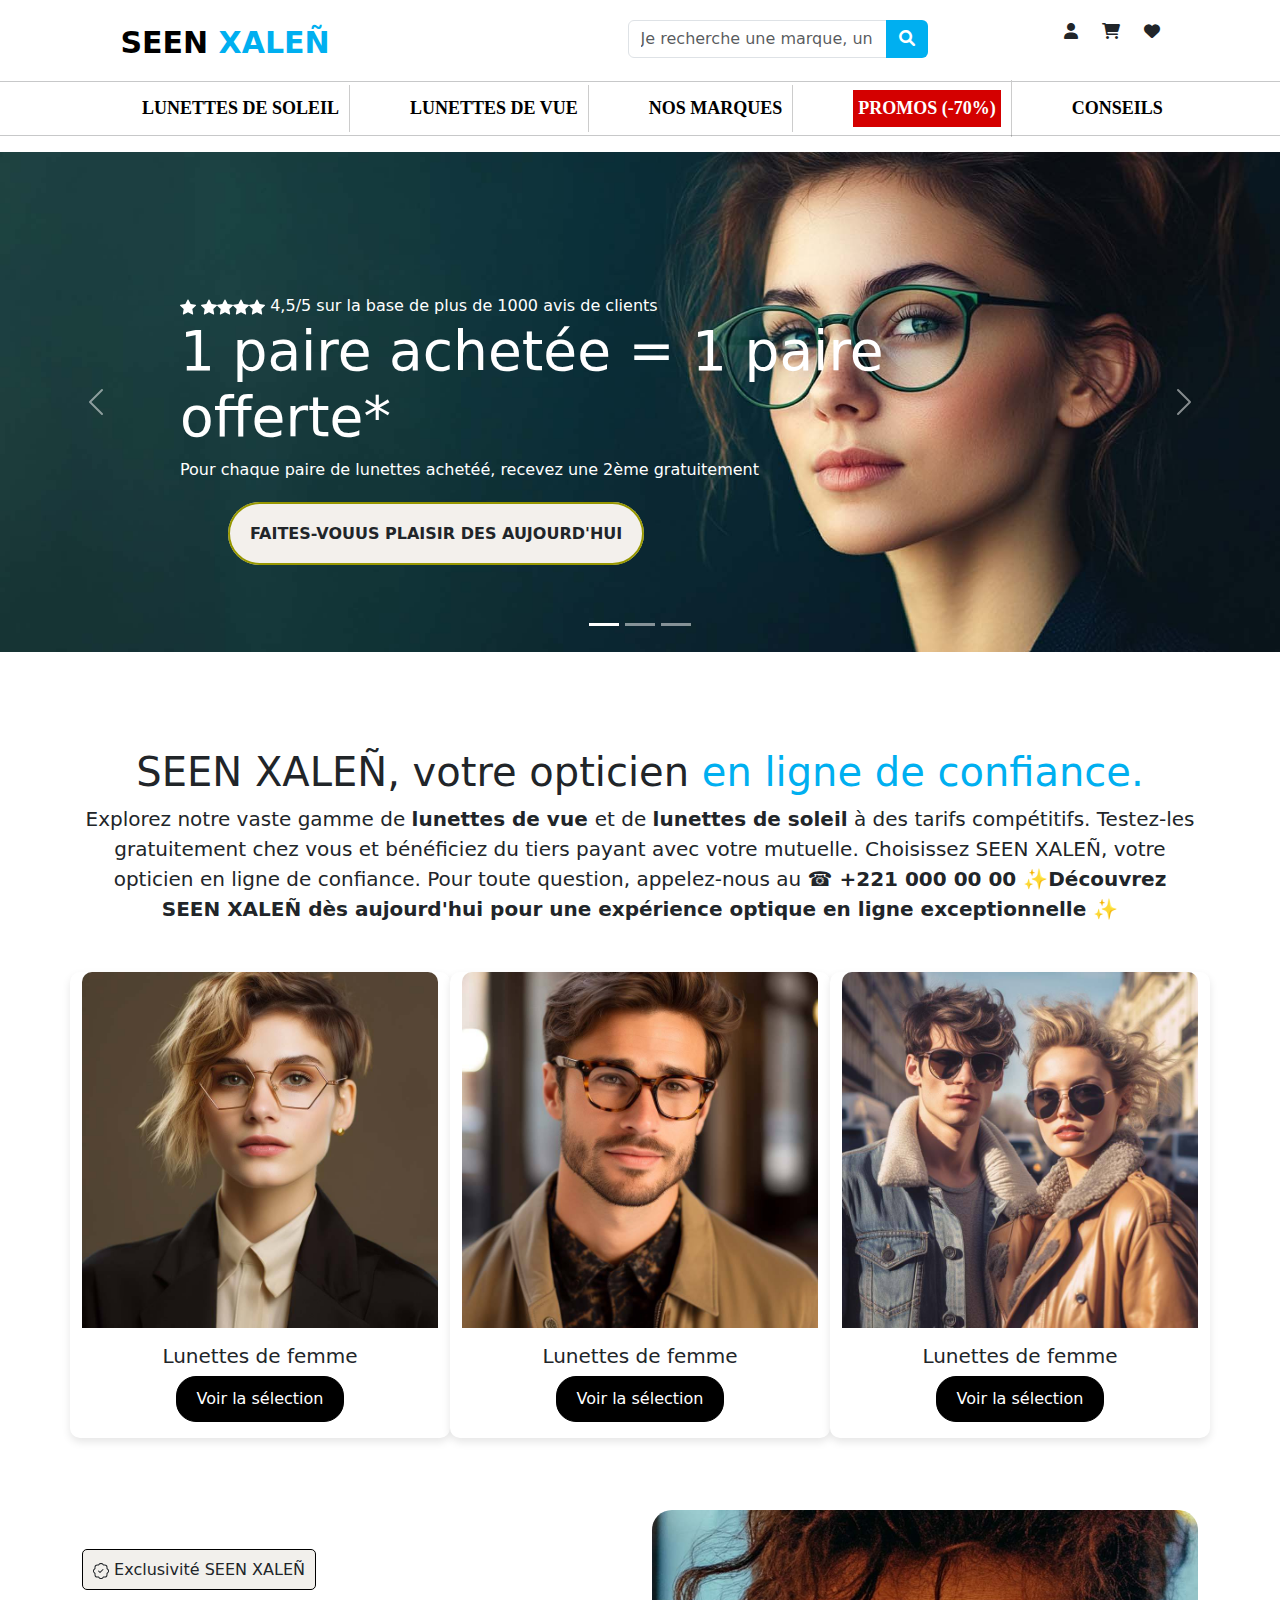
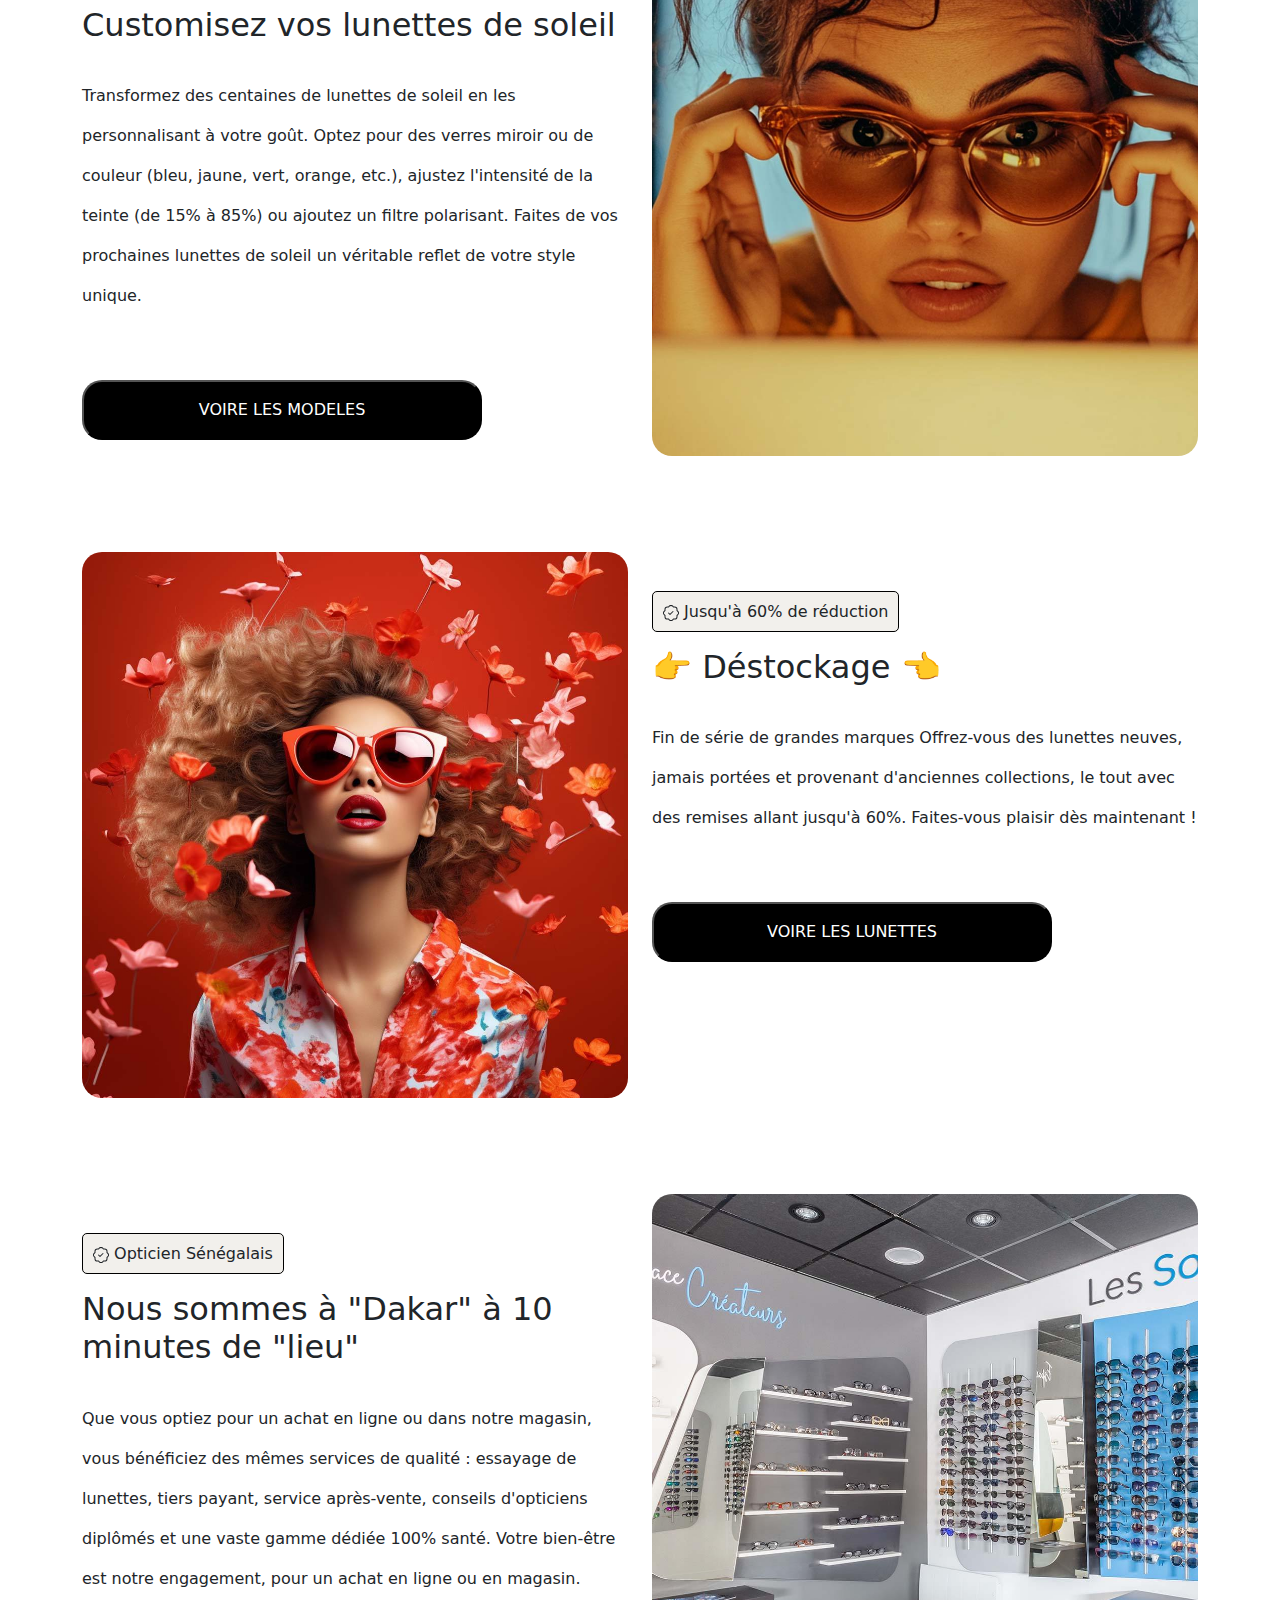
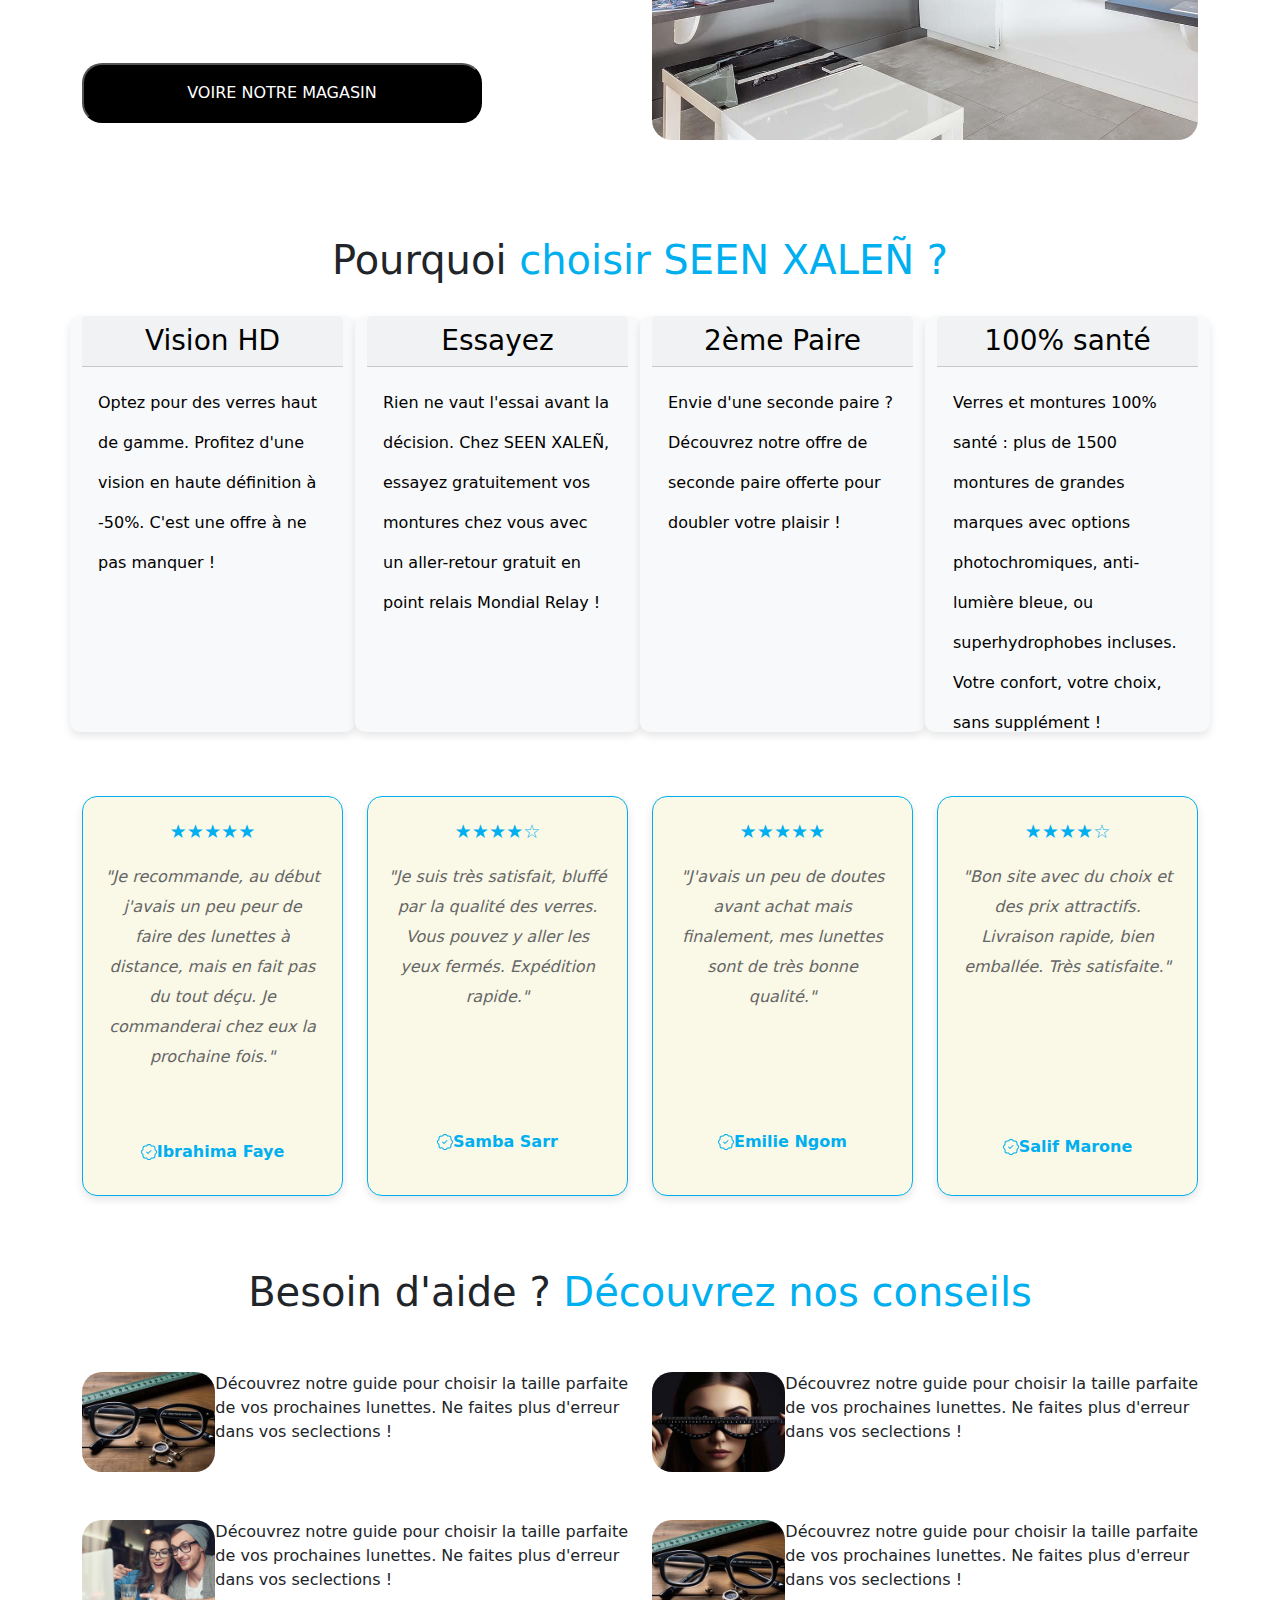
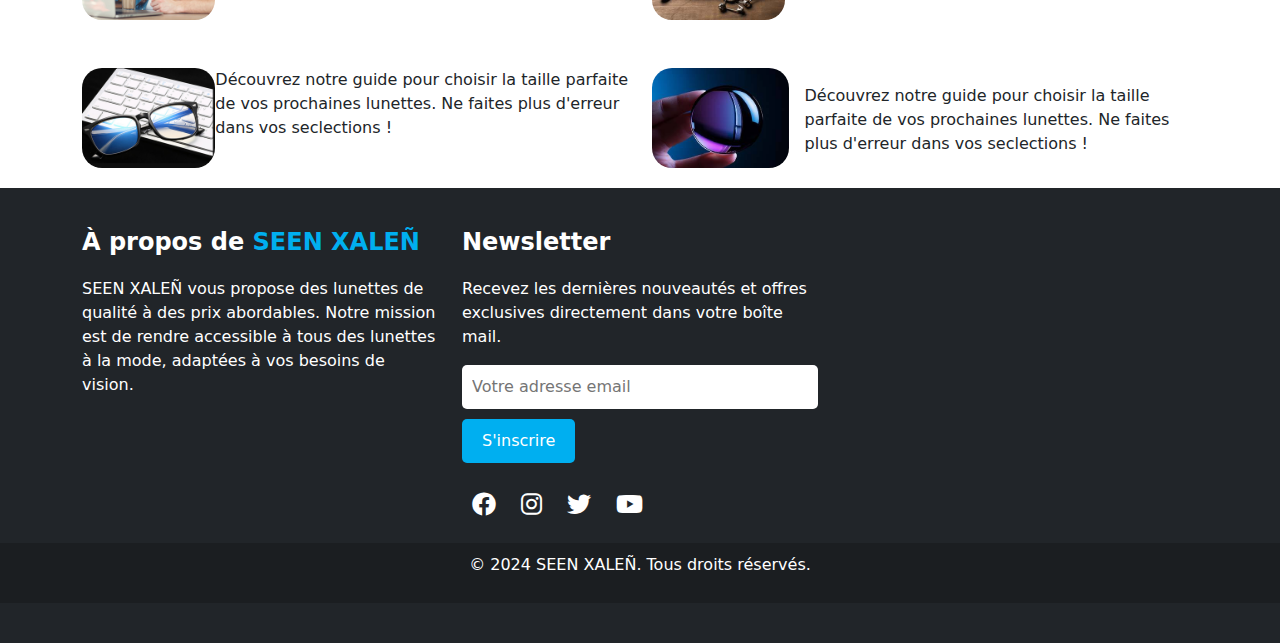
==== commit 894bf1fe: "deuxieme commit" ====
--- a/index.html
+++ b/index.html
@@ -28,19 +28,19 @@
         <div class="row icon text-center">
             <div class="col">
                 <a href="inscription.html" class="text-decoration-none text-dark">
-                    <i class="fa fa-user fa-2x"></i>
+                    <i class="fa fa-user fa-1x" ></i>
 
                 </a>
             </div>
             <div class="col">
                 <a href="#" class="text-decoration-none text-dark">
-                    <i class="fa fa-shopping-cart fa-2x"></i>
+                    <i class="fa fa-shopping-cart fa-1x"></i>
 
                 </a>
             </div>
             <div class="col position-relative">
                 <a href="#" class="text-decoration-none text-dark">
-                    <i class="fa fa-heart fa-2x"></i>
+                    <i class="fa fa-heart fa-1x"></i>
 
                 </a>
             </div>
--- a/style.css
+++ b/style.css
@@ -30,10 +30,69 @@
     width: 300px;
 }
 
+
+@media (min-width: 601px) and (max-width: 1024px){
+    .icon {
+        /* display: none; */
+        position: fixed;
+        bottom: 0;
+        width: 100%;
+        background-color: #00aff0;
+        height: 40px;
+        z-index: 1;
+        padding: 5px;
+    }
+
+
+    .input-group input {
+        display: none;
+    }
+
+    .input-group {
+        display: none;
+    }
+
+    .input-group input {
+        display: none;
+    }
+
+    .input-group {
+        display: none;
+    }
+
+    .navbar button {
+        position: relative;
+        left: 12px;
+        top: -100px;
+    }
+
+    .mini-navbar .span {
+        margin-left: 70px;
+    }
+
+    li {
+        margin: 30px;
+    }
+
+    .hr {
+        display: none;
+    }
+
+}
+
+
 @media (max-width:790px) {
     .icon {
-        display: none;
-    }
+        /* display: none; */
+        position: fixed;
+        bottom: 0;
+        width: 100%;
+        background-color: #00aff0;
+        height: 40px;
+        z-index: 1;
+        padding: 5px;
+    }
+
 
     .input-group input {
         display: none;
@@ -125,8 +184,9 @@
 
 @media (max-width:790px) {
     .carousel {
-        margin-top: -100px;
-    }
+        margin-top: -50px;
+    }
+
 
     .text-header h1 {
         font-size: 25px;
